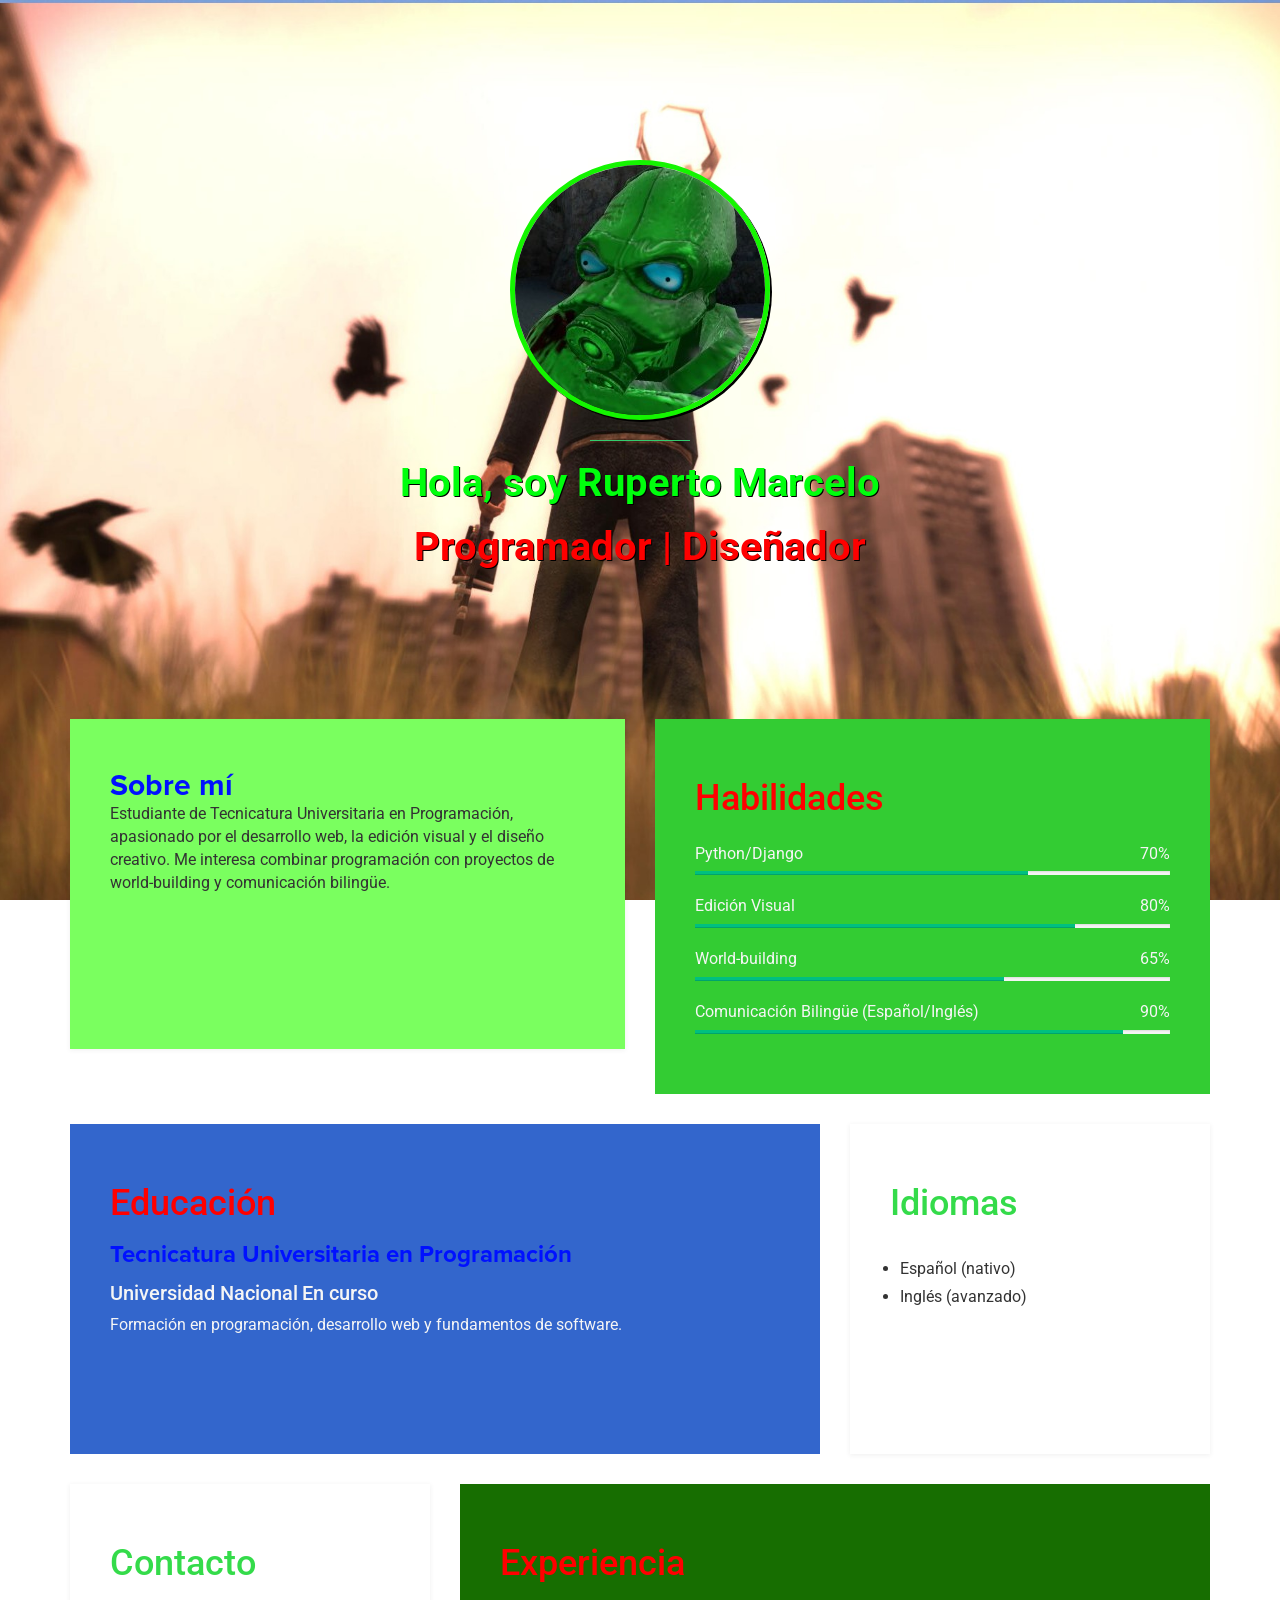
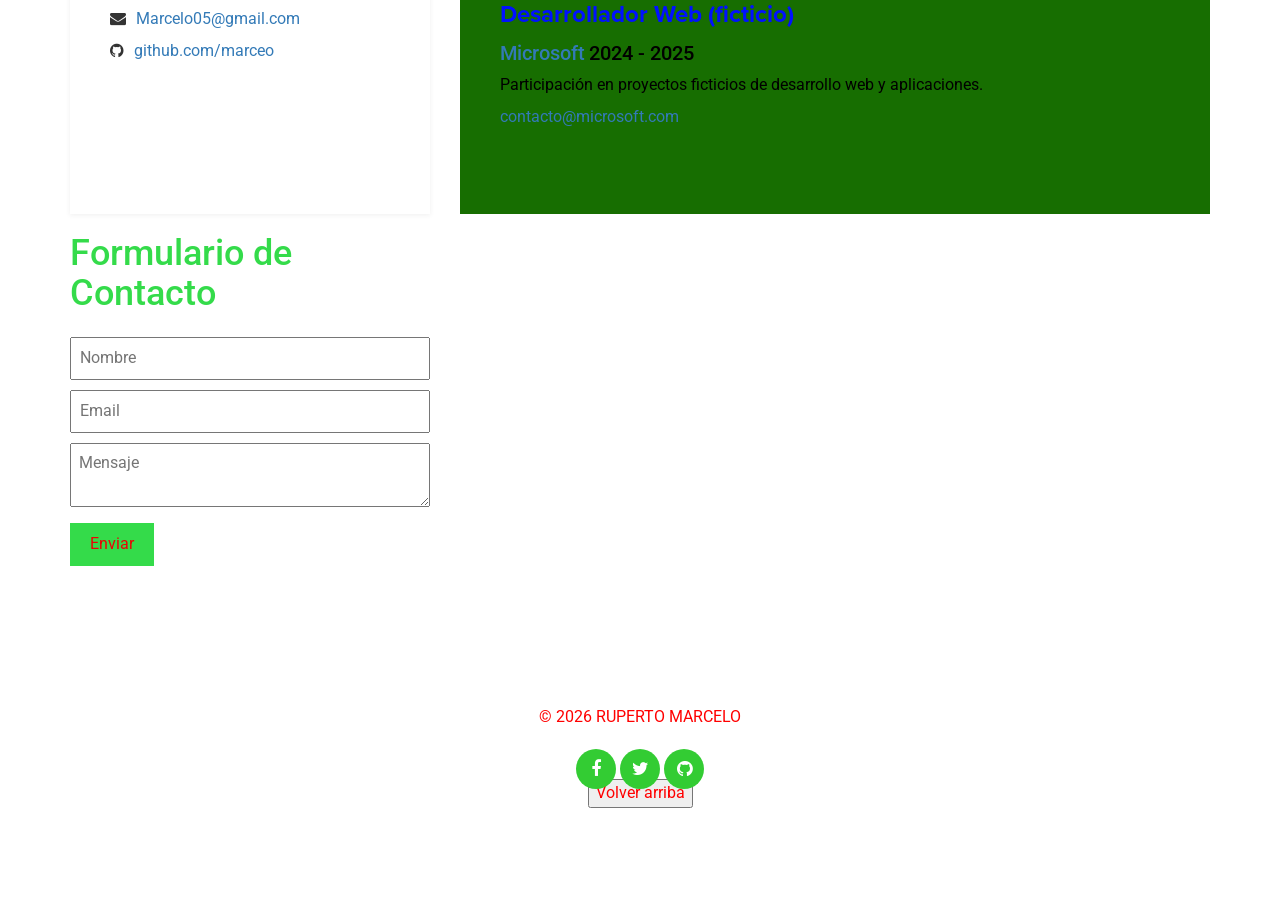
==== Index.html @ 64abebaf "Add files via upload" ====
<!DOCTYPE html>
<html lang="es">
<head>
  <meta charset="UTF-8">
  <title>CV de Ruperto Marcelo</title>
  <meta http-equiv="X-UA-Compatible" content="IE=Edge">
  <meta name="viewport" content="width=device-width, initial-scale=1">

  <!-- Google Fonts -->
  <link href="https://fonts.googleapis.com/css2?family=Roboto:wght@400;700&display=swap" rel="stylesheet">

  <!-- stylesheet css -->
  <link rel="stylesheet" href="css/bootstrap.min.css">
  <link rel="stylesheet" href="css/font-awesome.min.css">
  <link rel="stylesheet" href="css/templatemo-blue.css">

  <style>
    :root {
      --color-principal: #34db4a;
    }
    body {
      font-family: 'Roboto', sans-serif;
    }
    h2 {
      color: var(--color-principal);
    }
    .contact-form input, .contact-form textarea {
      width: 100%;
      margin-bottom: 10px;
      padding: 8px;
    }
    .contact-form button {
      background-color: var(--color-principal);
      color: rgb(235, 5, 5);
      border: none;
      padding: 10px 20px;
      cursor: pointer;
    }
  </style>
</head>
<body data-spy="scroll" data-target=".navbar-collapse">

<!-- header section -->
<header>
  <div class="container">
    <div class="row">
      <div class="col-md-12 col-sm-12">
        <img src="images/tm-easy-profile.jpg" class="img-responsive img-circle tm-border" alt="Foto de perfil">
        <hr>
        <h1 class="tm-title bold shadow">Hola, soy Ruperto Marcelo</h1>
        <h1 class="white bold shadow">Programador | Diseñador</h1>
      </div>
    </div>
  </div>
</header>

<!-- about and skills section -->
<section class="container">
  <div class="row">
    <div class="col-md-6 col-sm-12">
      <div class="about">
        <h3 class="accent">Sobre mí</h3>
        <p>Estudiante de Tecnicatura Universitaria en Programación, apasionado por el desarrollo web, la edición visual y el diseño creativo. Me interesa combinar programación con proyectos de world-building y comunicación bilingüe.</p>
      </div>
    </div>
    <div class="col-md-6 col-sm-12">
      <div class="skills">
        <h2 class="white">Habilidades</h2>
        <strong>Python/Django</strong>
        <span class="pull-right">70%</span>
        <div class="progress">
          <div class="progress-bar progress-bar-primary" style="width: 70%;"></div>
        </div>
        <strong>Edición Visual</strong>
        <span class="pull-right">80%</span>
        <div class="progress">
          <div class="progress-bar progress-bar-primary" style="width: 80%;"></div>
        </div>
        <strong>World-building</strong>
        <span class="pull-right">65%</span>
        <div class="progress">
          <div class="progress-bar progress-bar-primary" style="width: 65%;"></div>
        </div>
        <strong>Comunicación Bilingüe (Español/Inglés)</strong>
        <span class="pull-right">90%</span>
        <div class="progress">
          <div class="progress-bar progress-bar-primary" style="width: 90%;"></div>
        </div>
      </div>
    </div>
  </div>
</section>

<!-- education and languages -->
<section class="container">
  <div class="row">
    <div class="col-md-8 col-sm-12">
      <div class="education">
        <h2 class="white">Educación</h2>
        <div class="education-content">
          <h4 class="education-title accent">Tecnicatura Universitaria en Programación</h4>
          <div class="education-school">
            <h5>Universidad Nacional</h5>
            <h5>En curso</h5>
          </div>
          <p class="education-description">Formación en programación, desarrollo web y fundamentos de software.</p>
        </div>
      </div>
    </div>
    <div class="col-md-4 col-sm-12">
      <div class="languages">
        <h2>Idiomas</h2>
        <ul>
          <li>Español (nativo)</li>
          <li>Inglés (avanzado)</li>
        </ul>
      </div>
    </div>
  </div>
</section>

<!-- contact and experience -->
<section class="container">
  <div class="row">
    <div class="col-md-4 col-sm-12">
      <div class="contact">
        <h2>Contacto</h2>
        <p><i class="fa fa-envelope"></i> <a href="mailto:Marcelo05@gmail.com">Marcelo05@gmail.com</a></p>
        <p><i class="fa fa-github"></i> <a href="https://github.com/Marcelo" target="_blank">github.com/marceo</a></p>
      </div>
      <div class="contact-form">
        <h2>Formulario de Contacto</h2>
        <form>
          <input type="text" name="nombre" placeholder="Nombre" required>
          <input type="email" name="email" placeholder="Email" required>
          <textarea name="mensaje" placeholder="Mensaje"></textarea>
          <button type="submit">Enviar</button>
        </form>
      </div>
    </div>
    <div class="col-md-8 col-sm-12">
      <div class="experience">
        <h2 class="white">Experiencia</h2>
        <div class="experience-content">
          <h4 class="experience-title accent">Desarrollador Web (ficticio)</h4>
          <h5><a href="https://www.microsoft.com" target="_blank">Microsoft</a></h5>
          <h5>2024 - 2025</h5>
          <p class="education-description">Participación en proyectos ficticios de desarrollo web y aplicaciones.</p>
          <p><a href="mailto:contacto@microsoft.com">contacto@microsoft.com</a></p>
        </div>
      </div>
    </div>
  </div>
</section>

<!-- footer section -->
<footer>
  <div class="container">
    <div class="row">
      <div class="col-md-12 col-sm-12">
        <p>&copy; 2026 RUPERTO MARCELO</p>
        <ul class="social-icons">
          <li><a href="#" class="fa fa-facebook"></a></li>
          <li><a href="#" class="fa fa-twitter"></a></li>
          <li><a href="#" class="fa fa-github"></a></li>
        </ul>
        <button onclick="scrollToTop()">Volver arriba</button>
      </div>
    </div>
  </div>
</footer>

<!-- javascript js -->
<script src="js/jquery.js"></script>
<script src="js/bootstrap.min.js"></script>
<script src="js/jquery.backstretch.min.js"></script>
<script src="js/custom.js"></script>

<script>
  function scrollToTop() {
    window.scrollTo({ top: 0, behavior: 'smooth' });
  }
</script>

</body>
</html>
---- css/templatemo-blue.css ----
/*

Easy Profile Template
http://www.templatemo.com/tm-467-easy-profile

*/

html, body {
  margin:0;border:0;padding:0;
  font-size:16px;
  font-family:'Proxima';
  overflow-x:hidden;
  position: relative;
  vertical-align: baseline;
}

html {
    -webkit-font-smoothing: antialiased;
}

h1 {font-size:40px;}
h2 {font-size:36px;}
h3 {font-size:30px;}
h4 {font-size:24px;}
h5 {font-size:20px;}
h6 {font-size:18px;}

h2 {
  padding-bottom: 14px;
}

.accent {
  font-family: 'Proxima Bold';
  line-height: 14px;
  color: #0011ff;
}

.bold {
	font-weight: bold;
}

.tm-border {
	border: 5px solid #14f500;
	box-shadow: 2px 2px #000;
}

.shadow {
	text-shadow: 1px 1px #000;
}

.tm-title {
	color: #00ff0d;
}

.white {
  color: #ff0000;
}

.about,.skills,
.education,.languages,
.contact, .experience {
  padding: 40px;
  min-height: 330px;
}

.education, .languages,
.contact, .experience {
  margin-top: 30px;
}

@font-face {
    font-family: 'Proxima';
    src: url(../fonts/ProximaNova-Regular.otf);
}

@font-face {
    font-family: 'Proxima Bold';
    src: url(../fonts/ProximaNova-Bold.otf);
}

/* preloader section */
.preloader {
  position: fixed;
  top: 0;
  left: 0;
   width: 100%;
  height: 100%;
   z-index: 99999;
   display: -webkit-flex;
    display: -ms-flexbox;
   display: flex;
   -webkit-flex-flow: row nowrap;
   -ms-flex-flow: row nowrap;
    flex-flow: row nowrap;
     -webkit-justify-content: center;
    -ms-flex-pack: center;
    justify-content: center;
    -webkit-align-items: center;
     -ms-flex-align: center;
     align-items: center;
    background: none repeat scroll 0 0 #fff;
  background: none repeat scroll 0 0 #f9f9f9;
}
.sk-spinner-wordpress.sk-spinner {
  background-color: #3366CC;
  width: 30px;
  height: 30px;
  border-radius: 30px;
  position: relative;
  -webkit-animation: sk-innerCircle 1s linear infinite;
          animation: sk-innerCircle 1s linear infinite; }
.sk-spinner-wordpress .sk-inner-circle {
  display: block;
  background-color: #15ff00;
  width: 8px;
  height: 8px;
  position: absolute;
  border-radius: 8px;
  top: 5px;
  left: 5px; }

@-webkit-keyframes sk-innerCircle {
  0% {
    -webkit-transform: rotate(0);
            transform: rotate(0); }

  100% {
    -webkit-transform: rotate(360deg);
            transform: rotate(360deg); } }

@keyframes sk-innerCircle {
  0% {
    -webkit-transform: rotate(0);
            transform: rotate(0); }

  100% {
    -webkit-transform: rotate(360deg);
            transform: rotate(360deg); } }

/* header section */
header {
  text-align: center;
  min-height: 400px;
  overflow: hidden;
  position: relative;
  padding-top: 160px;
  padding-bottom: 140px;
}
header img {
  display: inline-block !important;
}
header h2 {
  padding-top: 40px;
}
header hr {
  border-color: #33cc6e;
  width: 100px;
}

/* about section */
.about {
  background: #7aff5f;
  box-shadow: 0px 1px 5px rgba(50,50,50,0.08);
}

/* skills section */
.skills {
  background: #33cc33;
  color: #f5f5f5;
}
.skills .progress {
  border-radius: 0px;
  height: 4px;
}
.skills .progress .progress-bar-primary {
  background: #00c080;
}
.skills strong {
  display: inline-block;
  font-weight: normal;
  padding-bottom: 6px;
}

/* education section */
.education {
  background: #3366CC;
  color: #f5f5f5;
}
.education .education-content {
  padding-bottom: 14px;
}
.education h5 {
  display: inline-block;
}
.education span {
  padding-right: 10px;
  padding-left: 20px;
}

/* languages section */
.languages {
  background: #fff;
 box-shadow: 0px 1px 5px rgba(50,50,50,0.08);
}
.languages ul {
  padding: 10px;
}
.languages ul li {
  padding-bottom: 6px;
}

/* contact section */
.contact {
  background: #fff;
 box-shadow: 0px 1px 5px rgba(50,50,50,0.08);
}
.contact .fa {
  padding-right: 6px;
}

/* experience section */
.experience {
  background: #176e01;
  color: #000000;
}
.experience .experience-content {
  padding-bottom: 14px;
}
.experience h5 {
  display: inline-block;
}
.experience span {
  padding-right: 10px;
  padding-left: 20px;
}

/* footer section */
footer {
  color: #ff0000;
  text-align: center;
  padding-top: 140px;
  padding-bottom: 100px;
}

/* social icon section */
.social-icons {
  padding: 0;
  margin: 0;
}
.social-icons li {
  display: inline-block;
  list-style: none;
}
.social-icons li a {
  background: #33cc33;
  border-radius: 50%;
  color: #fff;
  text-decoration: none;
  font-size: 18px;
  width: 40px;
  height: 40px;
  line-height: 40px;
  text-align: center;
  transition: all 0.4s ease-in;
  position: relative;
  bottom: 10px;
  top: 10px;
}
.social-icons li a:hover {
  background: #202020;
  color: #fff;
}

@media ( max-width: 980px ) {
  .skills {
    margin-top: 30px;
  }
}

@media ( max-width: 360px ) {
  header h1 {
    font-size: 30px;
  }
  .about h2 {
    font-size: 24px;
  }
  .education h4,
  .experience h4 {
    font-size: 20px;
  }
}
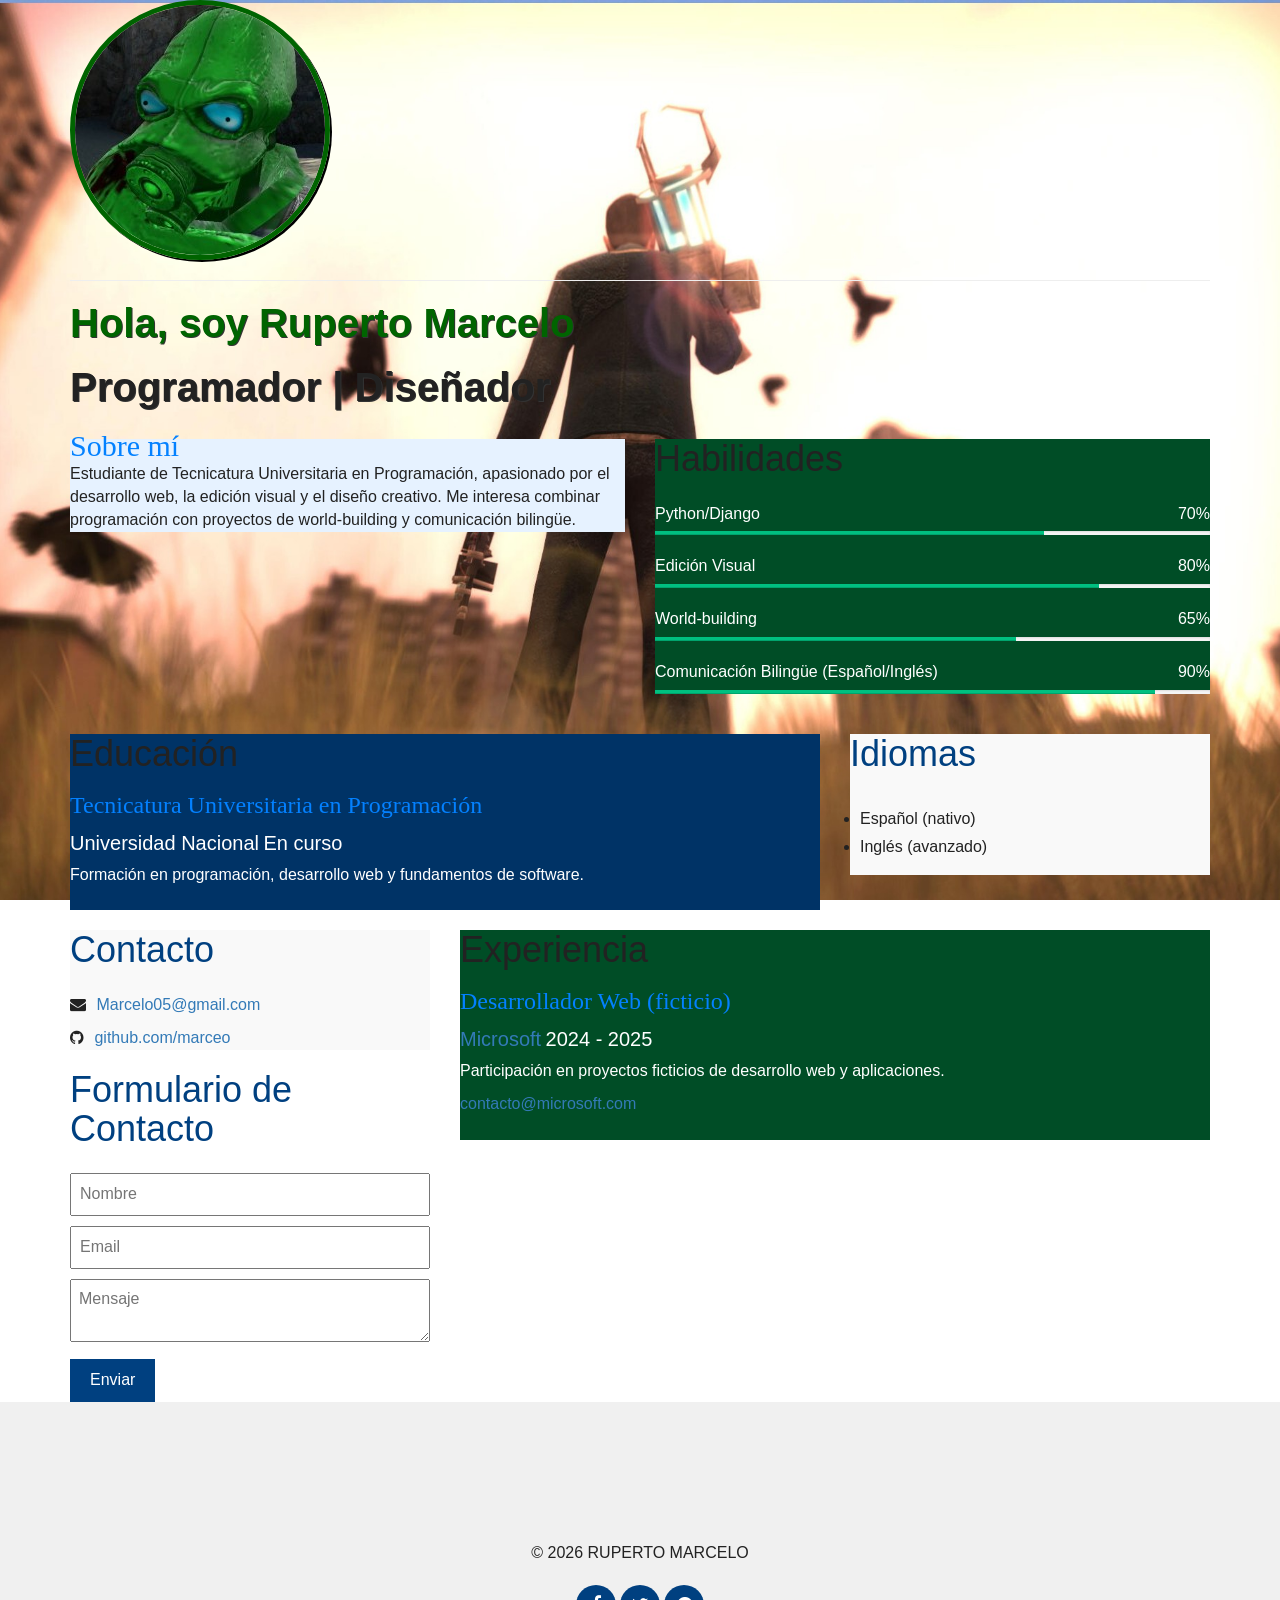
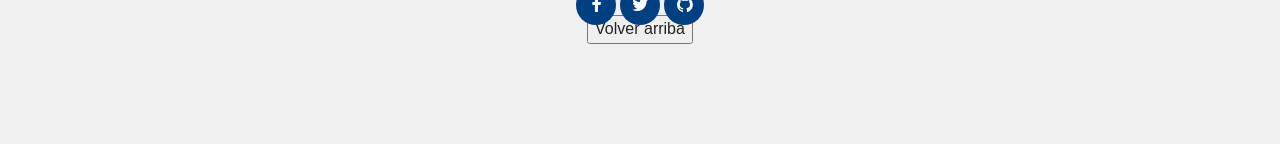
==== commit 7d7325f5: "Commit inicial" ====
--- a/Index.html
+++ b/Index.html
@@ -1,186 +1,202 @@
-<!DOCTYPE html>
-<html lang="es">
-<head>
-  <meta charset="UTF-8">
-  <title>CV de Ruperto Marcelo</title>
-  <meta http-equiv="X-UA-Compatible" content="IE=Edge">
-  <meta name="viewport" content="width=device-width, initial-scale=1">
-
-  <!-- Google Fonts -->
-  <link href="https://fonts.googleapis.com/css2?family=Roboto:wght@400;700&display=swap" rel="stylesheet">
-
-  <!-- stylesheet css -->
-  <link rel="stylesheet" href="css/bootstrap.min.css">
-  <link rel="stylesheet" href="css/font-awesome.min.css">
-  <link rel="stylesheet" href="css/templatemo-blue.css">
-
-  <style>
-    :root {
-      --color-principal: #34db4a;
-    }
-    body {
-      font-family: 'Roboto', sans-serif;
-    }
-    h2 {
-      color: var(--color-principal);
-    }
-    .contact-form input, .contact-form textarea {
-      width: 100%;
-      margin-bottom: 10px;
-      padding: 8px;
-    }
-    .contact-form button {
-      background-color: var(--color-principal);
-      color: rgb(235, 5, 5);
-      border: none;
-      padding: 10px 20px;
-      cursor: pointer;
-    }
-  </style>
-</head>
-<body data-spy="scroll" data-target=".navbar-collapse">
-
-<!-- header section -->
-<header>
-  <div class="container">
-    <div class="row">
-      <div class="col-md-12 col-sm-12">
-        <img src="images/tm-easy-profile.jpg" class="img-responsive img-circle tm-border" alt="Foto de perfil">
-        <hr>
-        <h1 class="tm-title bold shadow">Hola, soy Ruperto Marcelo</h1>
-        <h1 class="white bold shadow">Programador | Diseñador</h1>
-      </div>
-    </div>
-  </div>
-</header>
-
-<!-- about and skills section -->
-<section class="container">
-  <div class="row">
-    <div class="col-md-6 col-sm-12">
-      <div class="about">
-        <h3 class="accent">Sobre mí</h3>
-        <p>Estudiante de Tecnicatura Universitaria en Programación, apasionado por el desarrollo web, la edición visual y el diseño creativo. Me interesa combinar programación con proyectos de world-building y comunicación bilingüe.</p>
-      </div>
-    </div>
-    <div class="col-md-6 col-sm-12">
-      <div class="skills">
-        <h2 class="white">Habilidades</h2>
-        <strong>Python/Django</strong>
-        <span class="pull-right">70%</span>
-        <div class="progress">
-          <div class="progress-bar progress-bar-primary" style="width: 70%;"></div>
-        </div>
-        <strong>Edición Visual</strong>
-        <span class="pull-right">80%</span>
-        <div class="progress">
-          <div class="progress-bar progress-bar-primary" style="width: 80%;"></div>
-        </div>
-        <strong>World-building</strong>
-        <span class="pull-right">65%</span>
-        <div class="progress">
-          <div class="progress-bar progress-bar-primary" style="width: 65%;"></div>
-        </div>
-        <strong>Comunicación Bilingüe (Español/Inglés)</strong>
-        <span class="pull-right">90%</span>
-        <div class="progress">
-          <div class="progress-bar progress-bar-primary" style="width: 90%;"></div>
-        </div>
-      </div>
-    </div>
-  </div>
-</section>
-
-<!-- education and languages -->
-<section class="container">
-  <div class="row">
-    <div class="col-md-8 col-sm-12">
-      <div class="education">
-        <h2 class="white">Educación</h2>
-        <div class="education-content">
-          <h4 class="education-title accent">Tecnicatura Universitaria en Programación</h4>
-          <div class="education-school">
-            <h5>Universidad Nacional</h5>
-            <h5>En curso</h5>
-          </div>
-          <p class="education-description">Formación en programación, desarrollo web y fundamentos de software.</p>
-        </div>
-      </div>
-    </div>
-    <div class="col-md-4 col-sm-12">
-      <div class="languages">
-        <h2>Idiomas</h2>
-        <ul>
-          <li>Español (nativo)</li>
-          <li>Inglés (avanzado)</li>
-        </ul>
-      </div>
-    </div>
-  </div>
-</section>
-
-<!-- contact and experience -->
-<section class="container">
-  <div class="row">
-    <div class="col-md-4 col-sm-12">
-      <div class="contact">
-        <h2>Contacto</h2>
-        <p><i class="fa fa-envelope"></i> <a href="mailto:Marcelo05@gmail.com">Marcelo05@gmail.com</a></p>
-        <p><i class="fa fa-github"></i> <a href="https://github.com/Marcelo" target="_blank">github.com/marceo</a></p>
-      </div>
-      <div class="contact-form">
-        <h2>Formulario de Contacto</h2>
-        <form>
-          <input type="text" name="nombre" placeholder="Nombre" required>
-          <input type="email" name="email" placeholder="Email" required>
-          <textarea name="mensaje" placeholder="Mensaje"></textarea>
-          <button type="submit">Enviar</button>
-        </form>
-      </div>
-    </div>
-    <div class="col-md-8 col-sm-12">
-      <div class="experience">
-        <h2 class="white">Experiencia</h2>
-        <div class="experience-content">
-          <h4 class="experience-title accent">Desarrollador Web (ficticio)</h4>
-          <h5><a href="https://www.microsoft.com" target="_blank">Microsoft</a></h5>
-          <h5>2024 - 2025</h5>
-          <p class="education-description">Participación en proyectos ficticios de desarrollo web y aplicaciones.</p>
-          <p><a href="mailto:contacto@microsoft.com">contacto@microsoft.com</a></p>
-        </div>
-      </div>
-    </div>
-  </div>
-</section>
-
-<!-- footer section -->
-<footer>
-  <div class="container">
-    <div class="row">
-      <div class="col-md-12 col-sm-12">
-        <p>&copy; 2026 RUPERTO MARCELO</p>
-        <ul class="social-icons">
-          <li><a href="#" class="fa fa-facebook"></a></li>
-          <li><a href="#" class="fa fa-twitter"></a></li>
-          <li><a href="#" class="fa fa-github"></a></li>
-        </ul>
-        <button onclick="scrollToTop()">Volver arriba</button>
-      </div>
-    </div>
-  </div>
-</footer>
-
-<!-- javascript js -->
-<script src="js/jquery.js"></script>
-<script src="js/bootstrap.min.js"></script>
-<script src="js/jquery.backstretch.min.js"></script>
-<script src="js/custom.js"></script>
-
-<script>
-  function scrollToTop() {
-    window.scrollTo({ top: 0, behavior: 'smooth' });
-  }
-</script>
-
-</body>
-</html>+<!DOCTYPE html>
+<html lang="es">
+<head>
+  <meta charset="UTF-8">
+  <title>CV de Ruperto Marcelo</title>
+  <meta http-equiv="X-UA-Compatible" content="IE=Edge">
+  <meta name="viewport" content="width=device-width, initial-scale=1">
+
+  <!-- Fuentes locales Roboto -->
+  <style>
+    @font-face {
+      font-family: 'Roboto';
+      src: url('C:/Users/estudiante/VSCODE CV/fonts/Roboto-VariableFont_wdth,wght.ttf') format('truetype');
+      font-weight: 100 900; /* variable font: soporta todos los pesos */
+      font-style: normal;
+    }
+    @font-face {
+      font-family: 'Roboto';
+      src: url('C:/Users/estudiante/VSCODE CV/fonts/Roboto-Italic-VariableFont_wdth,wght.ttf') format('truetype');
+      font-weight: 100 900;
+      font-style: italic;
+    }
+    body {
+      font-family: 'Roboto', sans-serif;
+      color: #222; /* texto oscuro por defecto */
+    }
+  </style>
+
+  <!-- stylesheet css -->
+   <!-- stylesheet css -->
+  <link rel="stylesheet" href="css/bootstrap.min.css">
+  <link rel="stylesheet" href="css/font-awesome.min.css">
+  <link rel="stylesheet" href="css/templatemo-blue.css">
+  <link rel="stylesheet" href="css/index.css"> <!-- nuevo archivo con estilos -->
+
+  <style>
+    :root {
+      --color-principal: #004080; /* azul oscuro accesible */
+    }
+    h2 {
+      color: var(--color-principal);
+    }
+    .contact-form input, .contact-form textarea {
+      width: 100%;
+      margin-bottom: 10px;
+      padding: 8px;
+    }
+    .contact-form button {
+      background-color: var(--color-principal);
+      color: #fff; /* texto blanco para contraste */
+      border: none;
+      padding: 10px 20px;
+      cursor: pointer;
+    }
+  </style>
+</head>
+<body data-spy="scroll" data-target=".navbar-collapse">
+
+<!-- header section -->
+<header>
+  <div class="container">
+    <div class="row">
+      <div class="col-md-12 col-sm-12">
+        <img src="images/tm-easy-profile.jpg" class="img-responsive img-circle tm-border" alt="Foto de perfil">
+        <hr>
+        <h1 class="tm-title bold shadow">Hola, soy Ruperto Marcelo</h1>
+        <h1 class="white bold shadow">Programador | Diseñador</h1>
+      </div>
+    </div>
+  </div>
+</header>
+
+<!-- about and skills section -->
+<section class="container">
+  <div class="row">
+    <div class="col-md-6 col-sm-12">
+      <div class="about">
+        <h3 class="accent">Sobre mí</h3>
+        <p>Estudiante de Tecnicatura Universitaria en Programación, apasionado por el desarrollo web, la edición visual y el diseño creativo. Me interesa combinar programación con proyectos de world-building y comunicación bilingüe.</p>
+      </div>
+    </div>
+    <div class="col-md-6 col-sm-12">
+      <div class="skills">
+        <h2 class="white">Habilidades</h2>
+        <strong>Python/Django</strong>
+        <span class="pull-right">70%</span>
+        <div class="progress">
+          <div class="progress-bar progress-bar-primary" style="width: 70%;"></div>
+        </div>
+        <strong>Edición Visual</strong>
+        <span class="pull-right">80%</span>
+        <div class="progress">
+          <div class="progress-bar progress-bar-primary" style="width: 80%;"></div>
+        </div>
+        <strong>World-building</strong>
+        <span class="pull-right">65%</span>
+        <div class="progress">
+          <div class="progress-bar progress-bar-primary" style="width: 65%;"></div>
+        </div>
+        <strong>Comunicación Bilingüe (Español/Inglés)</strong>
+        <span class="pull-right">90%</span>
+        <div class="progress">
+          <div class="progress-bar progress-bar-primary" style="width: 90%;"></div>
+        </div>
+      </div>
+    </div>
+  </div>
+</section>
+
+<!-- education and languages -->
+<section class="container">
+  <div class="row">
+    <div class="col-md-8 col-sm-12">
+      <div class="education">
+        <h2 class="white">Educación</h2>
+        <div class="education-content">
+          <h4 class="education-title accent">Tecnicatura Universitaria en Programación</h4>
+          <div class="education-school">
+            <h5>Universidad Nacional</h5>
+            <h5>En curso</h5>
+          </div>
+          <p class="education-description">Formación en programación, desarrollo web y fundamentos de software.</p>
+        </div>
+      </div>
+    </div>
+    <div class="col-md-4 col-sm-12">
+      <div class="languages">
+        <h2>Idiomas</h2>
+        <ul>
+          <li>Español (nativo)</li>
+          <li>Inglés (avanzado)</li>
+        </ul>
+      </div>
+    </div>
+  </div>
+</section>
+
+<!-- contact and experience -->
+<section class="container">
+  <div class="row">
+    <div class="col-md-4 col-sm-12">
+      <div class="contact">
+        <h2>Contacto</h2>
+        <p><i class="fa fa-envelope"></i> <a href="mailto:Marcelo05@gmail.com">Marcelo05@gmail.com</a></p>
+        <p><i class="fa fa-github"></i> <a href="https://github.com/Marcelo" target="_blank">github.com/marceo</a></p>
+      </div>
+      <div class="contact-form">
+        <h2>Formulario de Contacto</h2>
+        <form>
+          <input type="text" name="nombre" placeholder="Nombre" required>
+          <input type="email" name="email" placeholder="Email" required>
+          <textarea name="mensaje" placeholder="Mensaje"></textarea>
+          <button type="submit">Enviar</button>
+        </form>
+      </div>
+    </div>
+    <div class="col-md-8 col-sm-12">
+      <div class="experience">
+        <h2 class="white">Experiencia</h2>
+        <div class="experience-content">
+          <h4 class="experience-title accent">Desarrollador Web (ficticio)</h4>
+          <h5><a href="https://www.microsoft.com" target="_blank">Microsoft</a></h5>
+          <h5>2024 - 2025</h5>
+          <p class="education-description">Participación en proyectos ficticios de desarrollo web y aplicaciones.</p>
+          <p><a href="mailto:contacto@microsoft.com">contacto@microsoft.com</a></p>
+        </div>
+      </div>
+    </div>
+  </div>
+</section>
+
+<!-- footer section -->
+<footer>
+  <div class="container">
+    <div class="row">
+      <div class="col-md-12 col-sm-12">
+        <p>&copy; 2026 RUPERTO MARCELO</p>
+        <ul class="social-icons">
+          <li><a href="#" class="fa fa-facebook"></a></li>
+          <li><a href="#" class="fa fa-twitter"></a></li>
+          <li><a href="#" class="fa fa-github"></a></li>
+        </ul>
+        <button onclick="scrollToTop()">Volver arriba</button>
+      </div>
+    </div>
+  </div>
+</footer>
+
+<!-- javascript js -->
+<script src="js/jquery.js"></script>
+<script src="js/bootstrap.min.js"></script>
+<script src="js/jquery.backstretch.min.js"></script>
+<script src="js/custom.js"></script>
+
+<script>
+  function scrollToTop() {
+    window.scrollTo({ top: 0, behavior: 'smooth' });
+  }
+</script>
+
+</body>
+</html>
--- a/css/templatemo-blue.css
+++ b/css/templatemo-blue.css
@@ -1,291 +1,149 @@
-/*
-
-Easy Profile Template
-http://www.templatemo.com/tm-467-easy-profile
-
-*/
-
-html, body {
-  margin:0;border:0;padding:0;
-  font-size:16px;
-  font-family:'Proxima';
-  overflow-x:hidden;
-  position: relative;
-  vertical-align: baseline;
-}
-
-html {
-    -webkit-font-smoothing: antialiased;
-}
-
-h1 {font-size:40px;}
-h2 {font-size:36px;}
-h3 {font-size:30px;}
-h4 {font-size:24px;}
-h5 {font-size:20px;}
-h6 {font-size:18px;}
-
-h2 {
-  padding-bottom: 14px;
-}
-
-.accent {
-  font-family: 'Proxima Bold';
-  line-height: 14px;
-  color: #0011ff;
-}
-
-.bold {
-	font-weight: bold;
-}
-
-.tm-border {
-	border: 5px solid #14f500;
-	box-shadow: 2px 2px #000;
-}
-
-.shadow {
-	text-shadow: 1px 1px #000;
-}
-
-.tm-title {
-	color: #00ff0d;
-}
-
-.white {
-  color: #ff0000;
-}
-
-.about,.skills,
-.education,.languages,
-.contact, .experience {
-  padding: 40px;
-  min-height: 330px;
-}
-
-.education, .languages,
-.contact, .experience {
-  margin-top: 30px;
-}
-
-@font-face {
-    font-family: 'Proxima';
-    src: url(../fonts/ProximaNova-Regular.otf);
-}
-
-@font-face {
-    font-family: 'Proxima Bold';
-    src: url(../fonts/ProximaNova-Bold.otf);
-}
-
-/* preloader section */
-.preloader {
-  position: fixed;
-  top: 0;
-  left: 0;
-   width: 100%;
-  height: 100%;
-   z-index: 99999;
-   display: -webkit-flex;
-    display: -ms-flexbox;
-   display: flex;
-   -webkit-flex-flow: row nowrap;
-   -ms-flex-flow: row nowrap;
-    flex-flow: row nowrap;
-     -webkit-justify-content: center;
-    -ms-flex-pack: center;
-    justify-content: center;
-    -webkit-align-items: center;
-     -ms-flex-align: center;
-     align-items: center;
-    background: none repeat scroll 0 0 #fff;
-  background: none repeat scroll 0 0 #f9f9f9;
-}
-.sk-spinner-wordpress.sk-spinner {
-  background-color: #3366CC;
-  width: 30px;
-  height: 30px;
-  border-radius: 30px;
-  position: relative;
-  -webkit-animation: sk-innerCircle 1s linear infinite;
-          animation: sk-innerCircle 1s linear infinite; }
-.sk-spinner-wordpress .sk-inner-circle {
-  display: block;
-  background-color: #15ff00;
-  width: 8px;
-  height: 8px;
-  position: absolute;
-  border-radius: 8px;
-  top: 5px;
-  left: 5px; }
-
-@-webkit-keyframes sk-innerCircle {
-  0% {
-    -webkit-transform: rotate(0);
-            transform: rotate(0); }
-
-  100% {
-    -webkit-transform: rotate(360deg);
-            transform: rotate(360deg); } }
-
-@keyframes sk-innerCircle {
-  0% {
-    -webkit-transform: rotate(0);
-            transform: rotate(0); }
-
-  100% {
-    -webkit-transform: rotate(360deg);
-            transform: rotate(360deg); } }
-
-/* header section */
-header {
-  text-align: center;
-  min-height: 400px;
-  overflow: hidden;
-  position: relative;
-  padding-top: 160px;
-  padding-bottom: 140px;
-}
-header img {
-  display: inline-block !important;
-}
-header h2 {
-  padding-top: 40px;
-}
-header hr {
-  border-color: #33cc6e;
-  width: 100px;
-}
-
-/* about section */
-.about {
-  background: #7aff5f;
-  box-shadow: 0px 1px 5px rgba(50,50,50,0.08);
-}
-
-/* skills section */
-.skills {
-  background: #33cc33;
-  color: #f5f5f5;
-}
-.skills .progress {
-  border-radius: 0px;
-  height: 4px;
-}
-.skills .progress .progress-bar-primary {
-  background: #00c080;
-}
-.skills strong {
-  display: inline-block;
-  font-weight: normal;
-  padding-bottom: 6px;
-}
-
-/* education section */
-.education {
-  background: #3366CC;
-  color: #f5f5f5;
-}
-.education .education-content {
-  padding-bottom: 14px;
-}
-.education h5 {
-  display: inline-block;
-}
-.education span {
-  padding-right: 10px;
-  padding-left: 20px;
-}
-
-/* languages section */
-.languages {
-  background: #fff;
- box-shadow: 0px 1px 5px rgba(50,50,50,0.08);
-}
-.languages ul {
-  padding: 10px;
-}
-.languages ul li {
-  padding-bottom: 6px;
-}
-
-/* contact section */
-.contact {
-  background: #fff;
- box-shadow: 0px 1px 5px rgba(50,50,50,0.08);
-}
-.contact .fa {
-  padding-right: 6px;
-}
-
-/* experience section */
-.experience {
-  background: #176e01;
-  color: #000000;
-}
-.experience .experience-content {
-  padding-bottom: 14px;
-}
-.experience h5 {
-  display: inline-block;
-}
-.experience span {
-  padding-right: 10px;
-  padding-left: 20px;
-}
-
-/* footer section */
-footer {
-  color: #ff0000;
-  text-align: center;
-  padding-top: 140px;
-  padding-bottom: 100px;
-}
-
-/* social icon section */
-.social-icons {
-  padding: 0;
-  margin: 0;
-}
-.social-icons li {
-  display: inline-block;
-  list-style: none;
-}
-.social-icons li a {
-  background: #33cc33;
-  border-radius: 50%;
-  color: #fff;
-  text-decoration: none;
-  font-size: 18px;
-  width: 40px;
-  height: 40px;
-  line-height: 40px;
-  text-align: center;
-  transition: all 0.4s ease-in;
-  position: relative;
-  bottom: 10px;
-  top: 10px;
-}
-.social-icons li a:hover {
-  background: #202020;
-  color: #fff;
-}
-
-@media ( max-width: 980px ) {
-  .skills {
-    margin-top: 30px;
-  }
-}
-
-@media ( max-width: 360px ) {
-  header h1 {
-    font-size: 30px;
-  }
-  .about h2 {
-    font-size: 24px;
-  }
-  .education h4,
-  .experience h4 {
-    font-size: 20px;
-  }
-}+/* Easy Profile Template - versión accesible */
+
+/* Tipografía */
+html, body {
+  margin:0;border:0;padding:0;
+  font-size:16px;
+  font-family:'Roboto', sans-serif;
+  overflow-x:hidden;
+  position: relative;
+  vertical-align: baseline;
+}
+
+h1 {font-size:40px;}
+h2 {font-size:36px;}
+h3 {font-size:30px;}
+h4 {font-size:24px;}
+h5 {font-size:20px;}
+h6 {font-size:18px;}
+
+h2 {
+  padding-bottom: 14px;
+}
+
+/* Títulos y acentos */
+.accent {
+  font-family: 'Proxima Bold';
+  line-height: 14px;
+  color: #0381ff; /* azul oscuro accesible */
+}
+
+.bold { font-weight: bold; }
+
+.tm-title {
+  color: #006400; /* verde oscuro accesible */
+}
+
+.white {
+  color: #222; /* texto oscuro para contraste */
+}
+
+/* Bordes y sombras */
+.tm-border {
+  border: 5px solid #006400; /* verde oscuro */
+  box-shadow: 2px 2px #000;
+}
+
+.shadow {
+  text-shadow: 1px 1px #333; /* sombra más suave y legible */
+}
+
+/* Secciones */
+.about {
+  background: #e6f2ff; /* azul muy claro */
+  color: #222;
+}
+
+.skills {
+  background: #004d26; /* verde oscuro */
+  color: #fff;
+}
+.skills .progress {
+  border-radius: 0px;
+  height: 4px;
+}
+.skills .progress .progress-bar-primary {
+  background: #00c080;
+}
+.skills strong {
+  display: inline-block;
+  font-weight: normal;
+  padding-bottom: 6px;
+}
+
+.education {
+  background: #003366; /* azul marino */
+  color: #fff;
+}
+.education .education-content { padding-bottom: 14px; }
+.education h5 { display: inline-block; }
+.education span { padding-right: 10px; padding-left: 20px; }
+
+.languages {
+  background: #f9f9f9; /* gris claro */
+  color: #222;
+}
+.languages ul { padding: 10px; }
+.languages ul li { padding-bottom: 6px; }
+
+.contact {
+  background: #f9f9f9;
+  color: #222;
+}
+.contact .fa { padding-right: 6px; }
+
+.experience {
+  background: #004d26; /* verde oscuro */
+  color: #fff;
+}
+.experience .experience-content { padding-bottom: 14px; }
+.experience h5 { display: inline-block; }
+.experience span { padding-right: 10px; padding-left: 20px; }
+
+/* Footer */
+footer {
+  color: #222;
+  background-color: #f0f0f0;
+  text-align: center;
+  padding-top: 140px;
+  padding-bottom: 100px;
+}
+
+/* Social icons */
+.social-icons {
+  padding: 0;
+  margin: 0;
+}
+.social-icons li {
+  display: inline-block;
+  list-style: none;
+}
+.social-icons li a {
+  background: #004080; /* azul oscuro */
+  border-radius: 50%;
+  color: #fff;
+  text-decoration: none;
+  font-size: 18px;
+  width: 40px;
+  height: 40px;
+  line-height: 40px;
+  text-align: center;
+  transition: all 0.4s ease-in;
+  position: relative;
+  bottom: 10px;
+  top: 10px;
+}
+.social-icons li a:hover {
+  background: #202020;
+  color: #fff;
+}
+
+/* Responsive */
+@media ( max-width: 980px ) {
+  .skills { margin-top: 30px; }
+}
+@media ( max-width: 360px ) {
+  header h1 { font-size: 30px; }
+  .about h2 { font-size: 24px; }
+  .education h4, .experience h4 { font-size: 20px; }
+}
--- a/css/index.css
+++ b/css/index.css
@@ -0,0 +1,27 @@
+:root {
+  --color-principal: #004080; /* azul oscuro accesible */
+}
+
+body {
+  font-family: 'Roboto', sans-serif;
+  color: #222; /* texto oscuro por defecto */
+}
+
+h2 {
+  color: var(--color-principal);
+}
+
+.contact-form input,
+.contact-form textarea {
+  width: 100%;
+  margin-bottom: 10px;
+  padding: 8px;
+}
+
+.contact-form button {
+  background-color: var(--color-principal);
+  color: #fff; /* texto blanco para contraste */
+  border: none;
+  padding: 10px 20px;
+  cursor: pointer;
+}
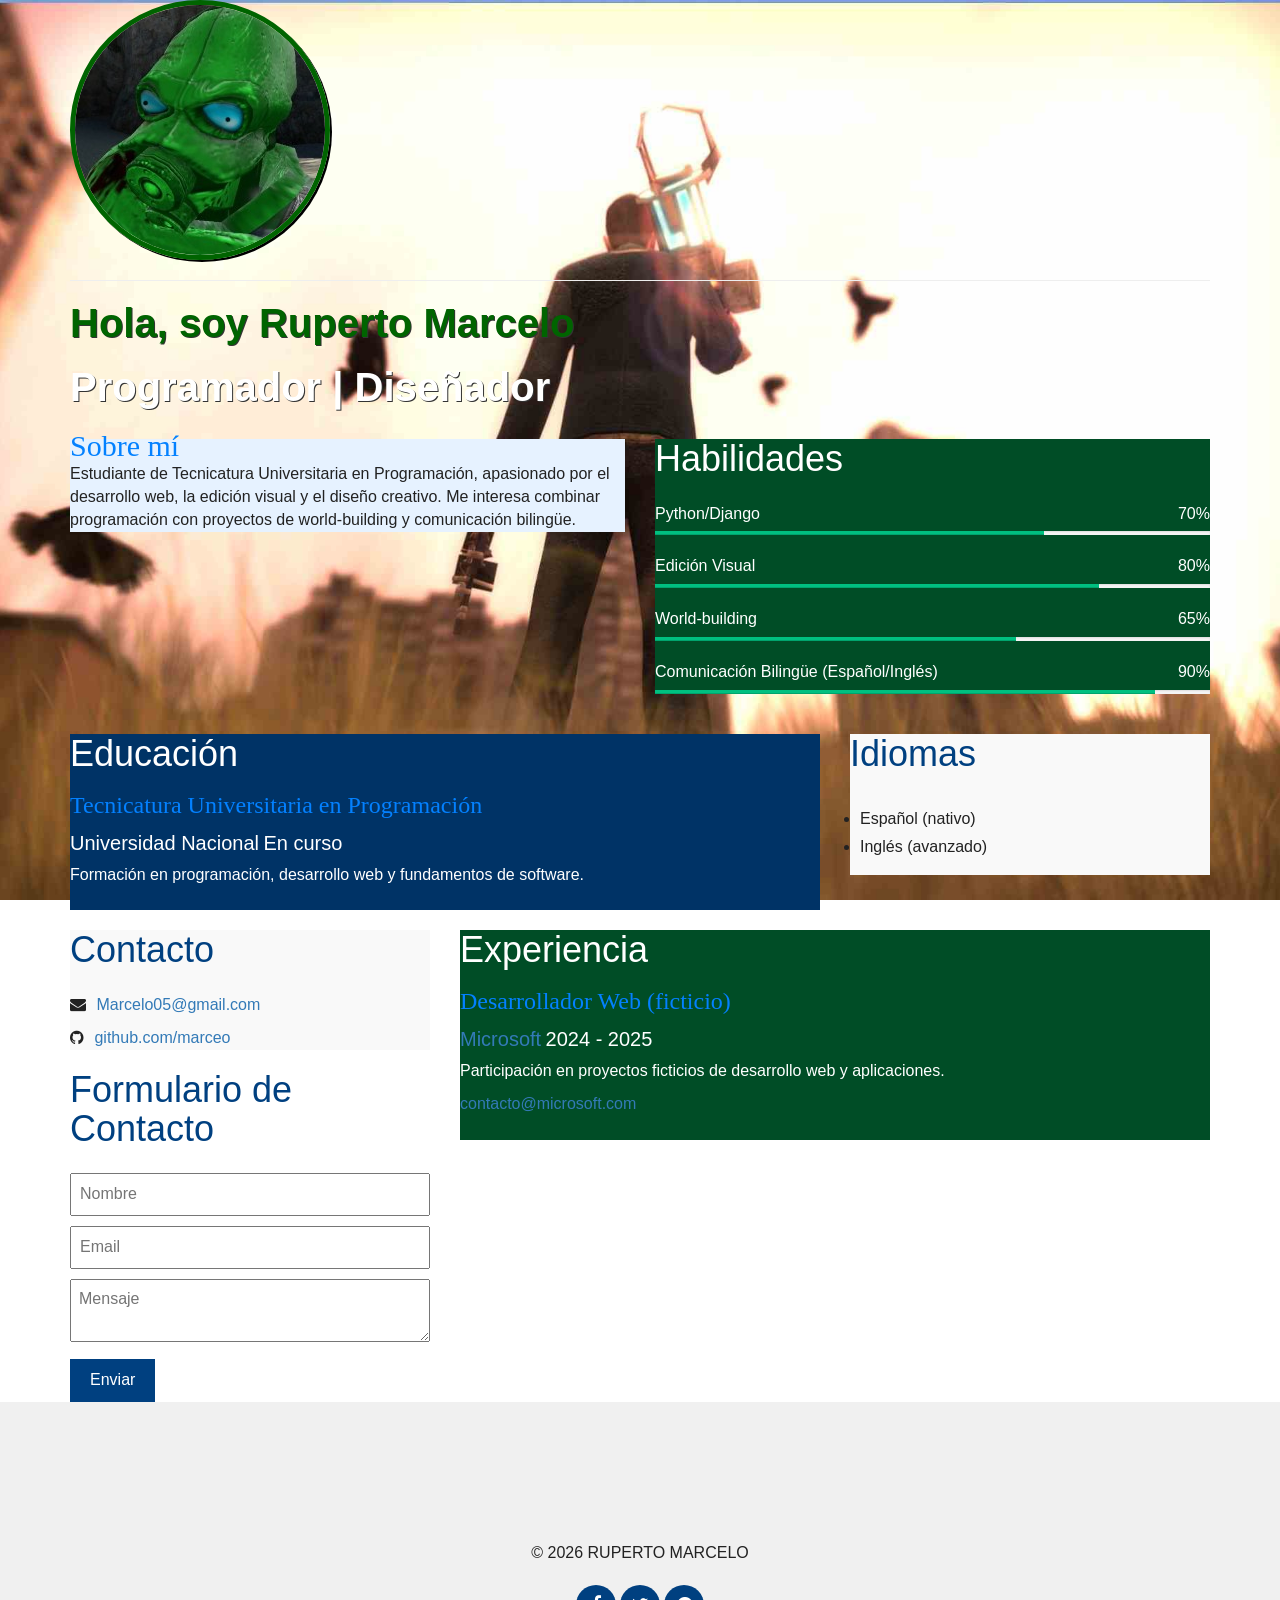
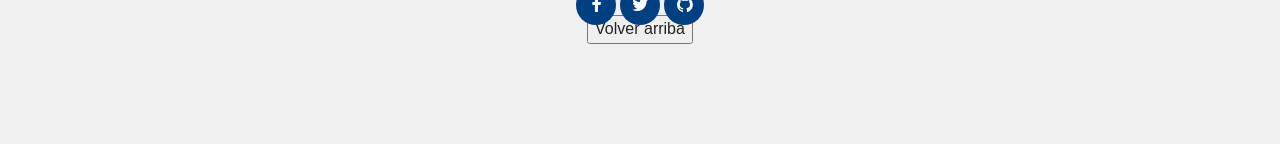
==== commit 3a43c34a: "calidad de imagen reducida" ====
--- a/Index.html
+++ b/Index.html
@@ -6,14 +6,16 @@
   <meta http-equiv="X-UA-Compatible" content="IE=Edge">
   <meta name="viewport" content="width=device-width, initial-scale=1">
 
-  <!-- Fuentes locales Roboto -->
+  <!-- Fuentes locales Robotoo -->
   <style>
+
     @font-face {
       font-family: 'Roboto';
       src: url('C:/Users/estudiante/VSCODE CV/fonts/Roboto-VariableFont_wdth,wght.ttf') format('truetype');
       font-weight: 100 900; /* variable font: soporta todos los pesos */
       font-style: normal;
     }
+
     @font-face {
       font-family: 'Roboto';
       src: url('C:/Users/estudiante/VSCODE CV/fonts/Roboto-Italic-VariableFont_wdth,wght.ttf') format('truetype');
@@ -24,7 +26,9 @@
       font-family: 'Roboto', sans-serif;
       color: #222; /* texto oscuro por defecto */
     }
+
   </style>
+ <!-- Fuentes locales Roboto -->
 
   <!-- stylesheet css -->
    <!-- stylesheet css -->
--- a/css/index.css
+++ b/css/index.css
@@ -9,6 +9,10 @@
 
 h2 {
   color: var(--color-principal);
+}
+
+.white {
+  color: #ffffff;
 }
 
 .contact-form input,
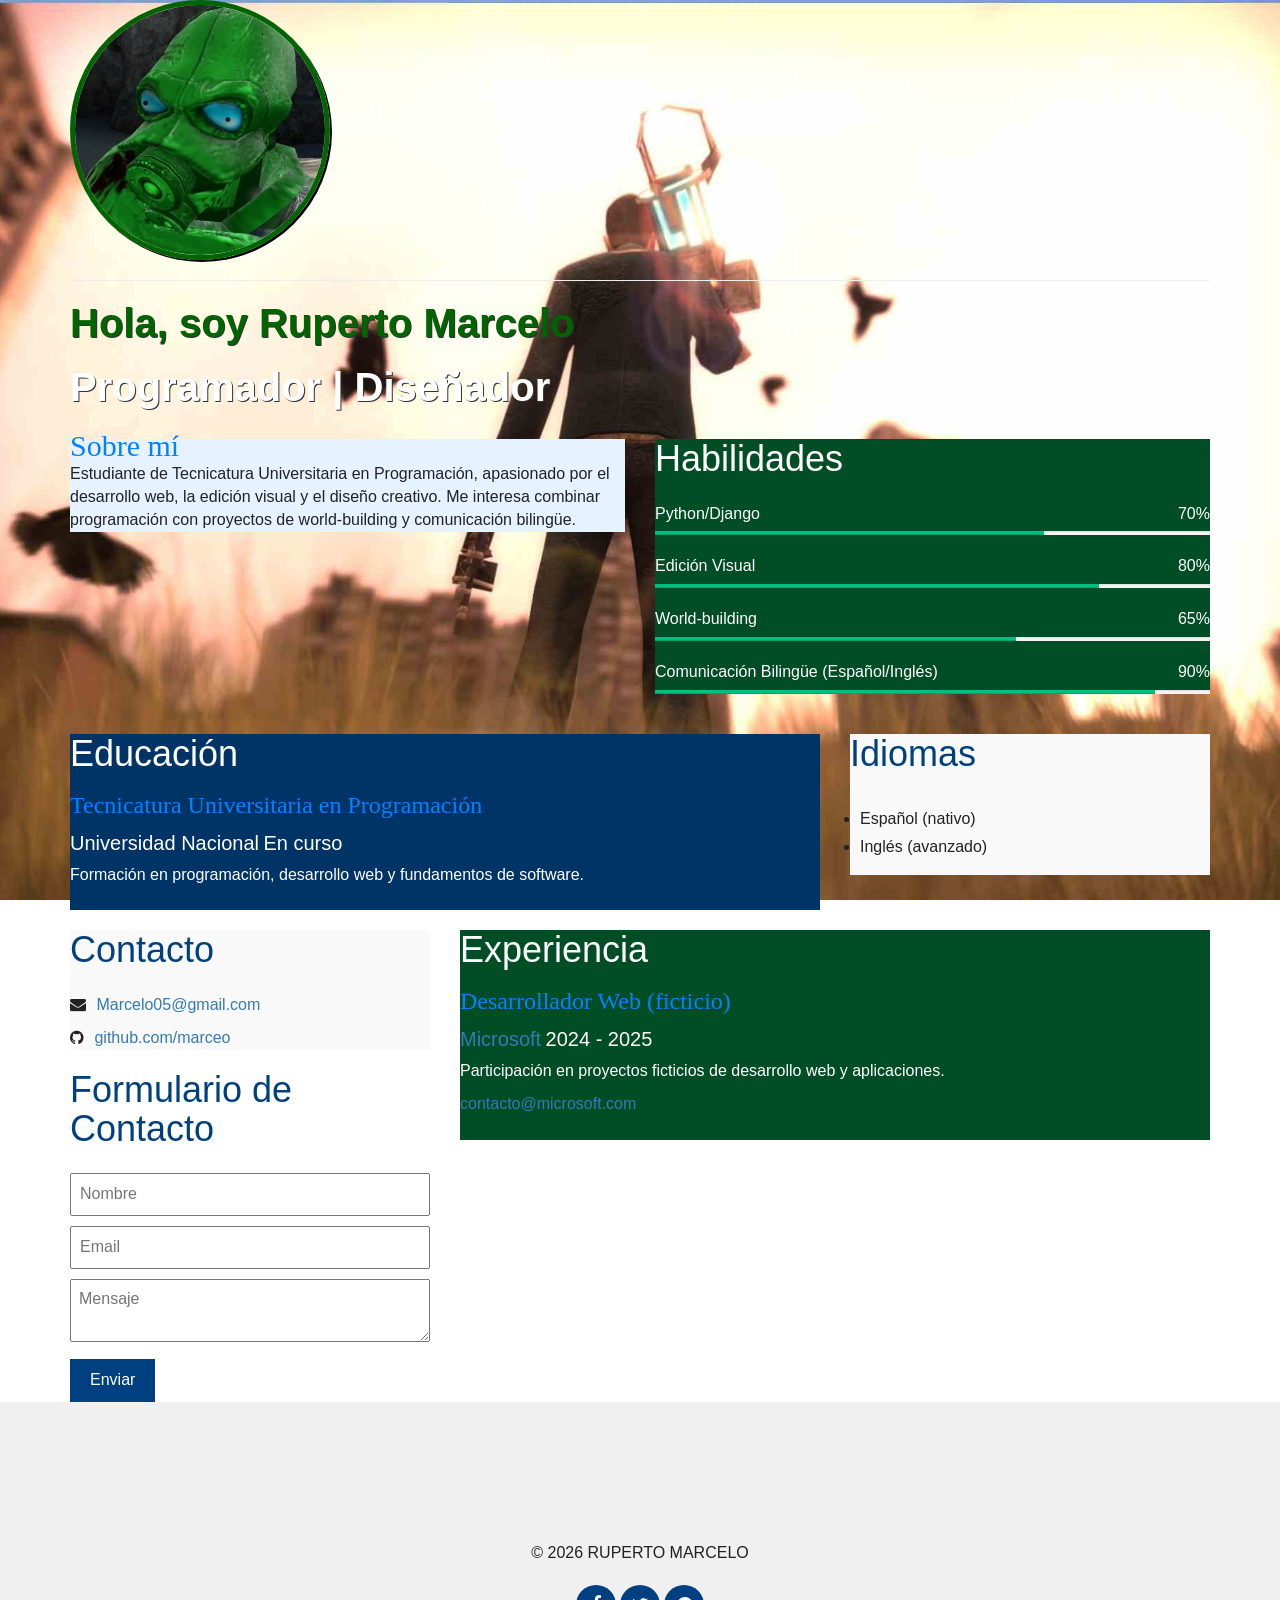
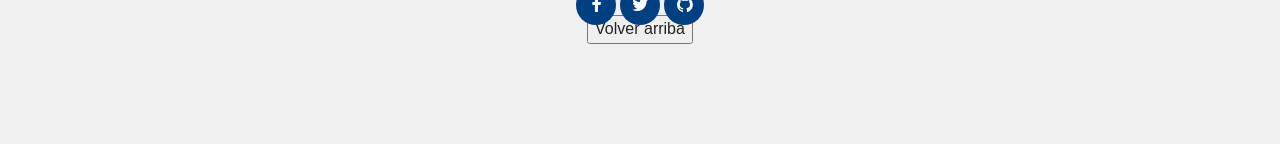
==== commit 417eed7d: "cambio de ruta de carpeta de fuentes a ./fonts" ====
--- a/Index.html
+++ b/Index.html
@@ -6,19 +6,17 @@
   <meta http-equiv="X-UA-Compatible" content="IE=Edge">
   <meta name="viewport" content="width=device-width, initial-scale=1">
 
-  <!-- Fuentes locales Robotoo -->
+  <!-- Fuentes locales Roboto -->
   <style>
-
     @font-face {
       font-family: 'Roboto';
-      src: url('C:/Users/estudiante/VSCODE CV/fonts/Roboto-VariableFont_wdth,wght.ttf') format('truetype');
+      src: url('./fonts/Roboto-VariableFont_wdth,wght.ttf') format('truetype');
       font-weight: 100 900; /* variable font: soporta todos los pesos */
       font-style: normal;
     }
-
     @font-face {
       font-family: 'Roboto';
-      src: url('C:/Users/estudiante/VSCODE CV/fonts/Roboto-Italic-VariableFont_wdth,wght.ttf') format('truetype');
+      src: url('./fonts/Roboto-Italic-VariableFont_wdth,wght.ttf') format('truetype');
       font-weight: 100 900;
       font-style: italic;
     }
@@ -26,9 +24,7 @@
       font-family: 'Roboto', sans-serif;
       color: #222; /* texto oscuro por defecto */
     }
-
   </style>
- <!-- Fuentes locales Roboto -->
 
   <!-- stylesheet css -->
    <!-- stylesheet css -->
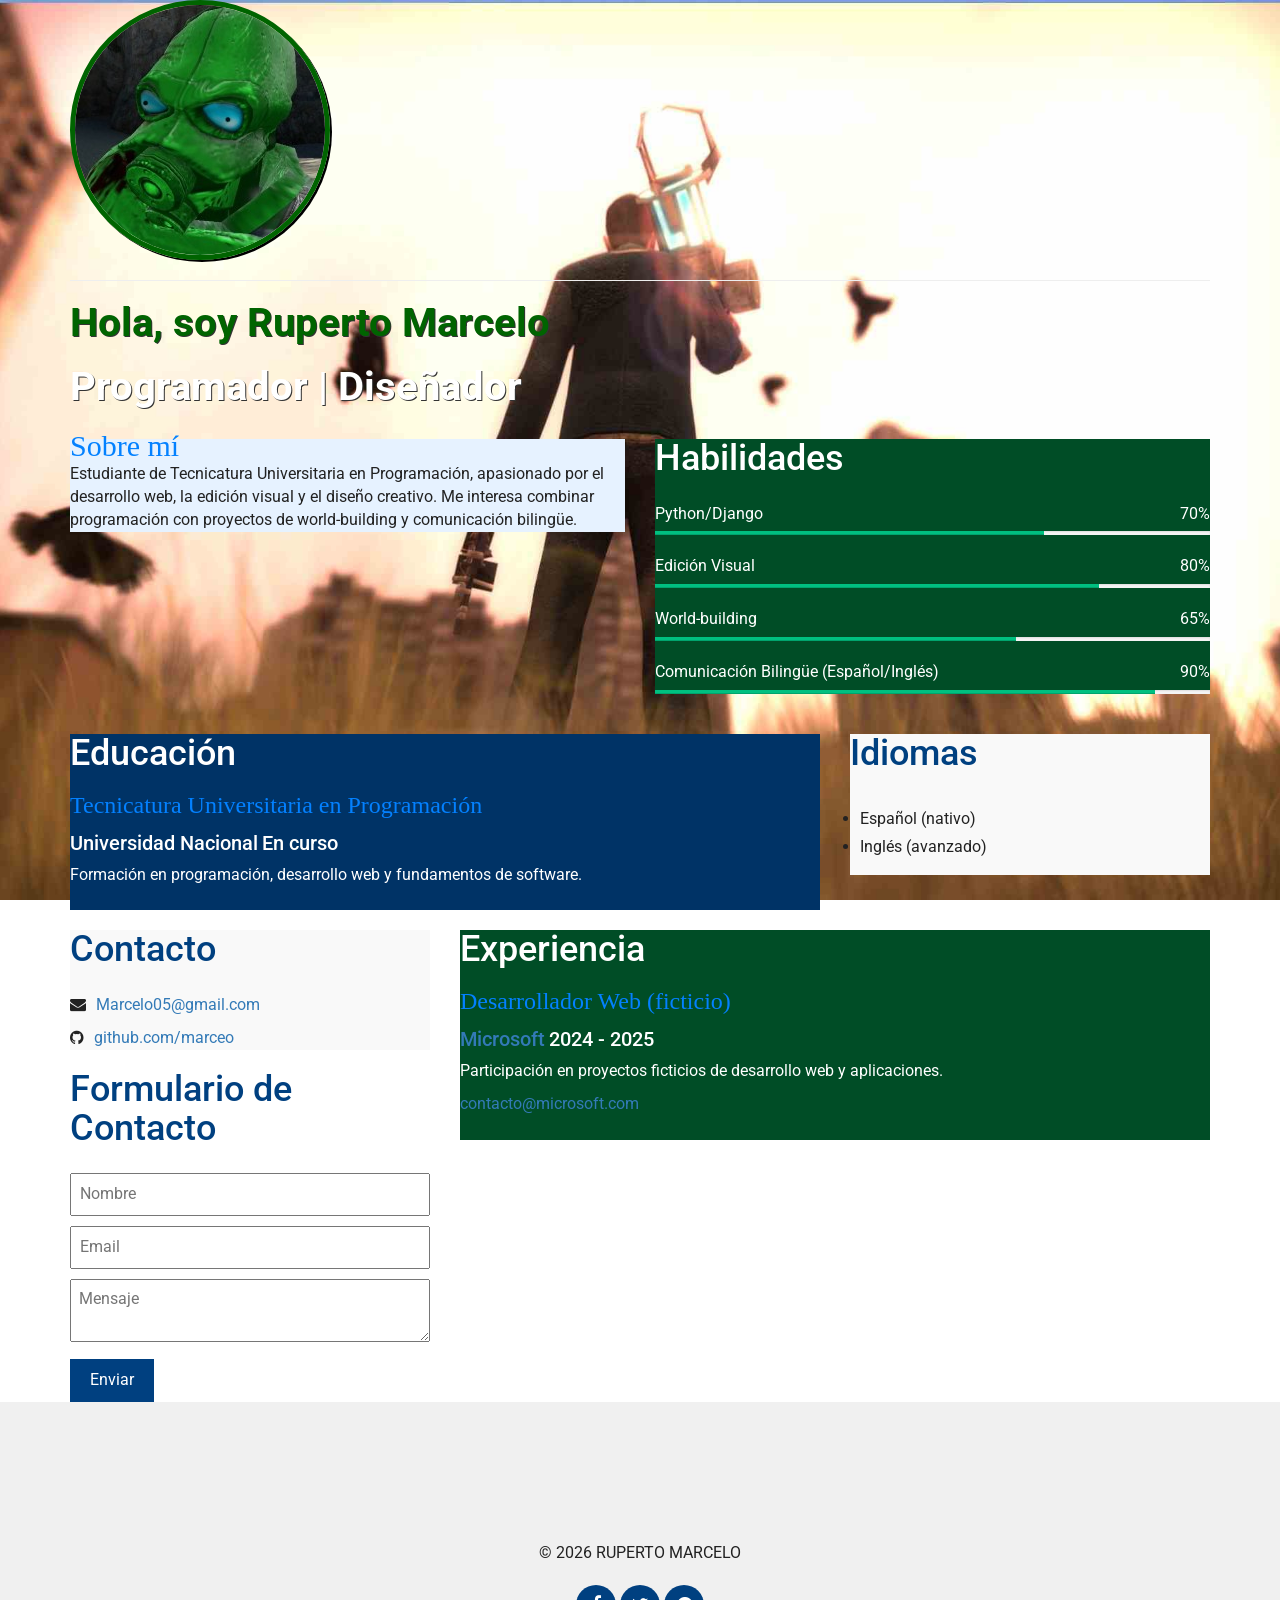
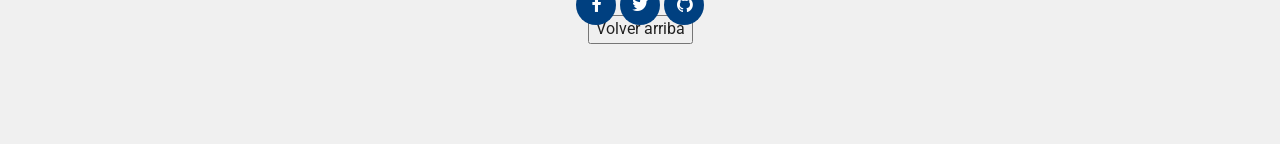
==== commit fa538701: "Mantener archivos .ttf de Roboto" ====
--- a/Index.html
+++ b/Index.html
@@ -10,13 +10,13 @@
   <style>
     @font-face {
       font-family: 'Roboto';
-      src: url('./fonts/Roboto-VariableFont_wdth,wght.ttf') format('truetype');
-      font-weight: 100 900; /* variable font: soporta todos los pesos */
+      src: url('fonts/Roboto-VariableFont_wdth,wght.ttf') format('truetype');
+      font-weight: 100 900;
       font-style: normal;
     }
     @font-face {
       font-family: 'Roboto';
-      src: url('./fonts/Roboto-Italic-VariableFont_wdth,wght.ttf') format('truetype');
+      src: url('fonts/Roboto-Italic-VariableFont_wdth,wght.ttf') format('truetype');
       font-weight: 100 900;
       font-style: italic;
     }
